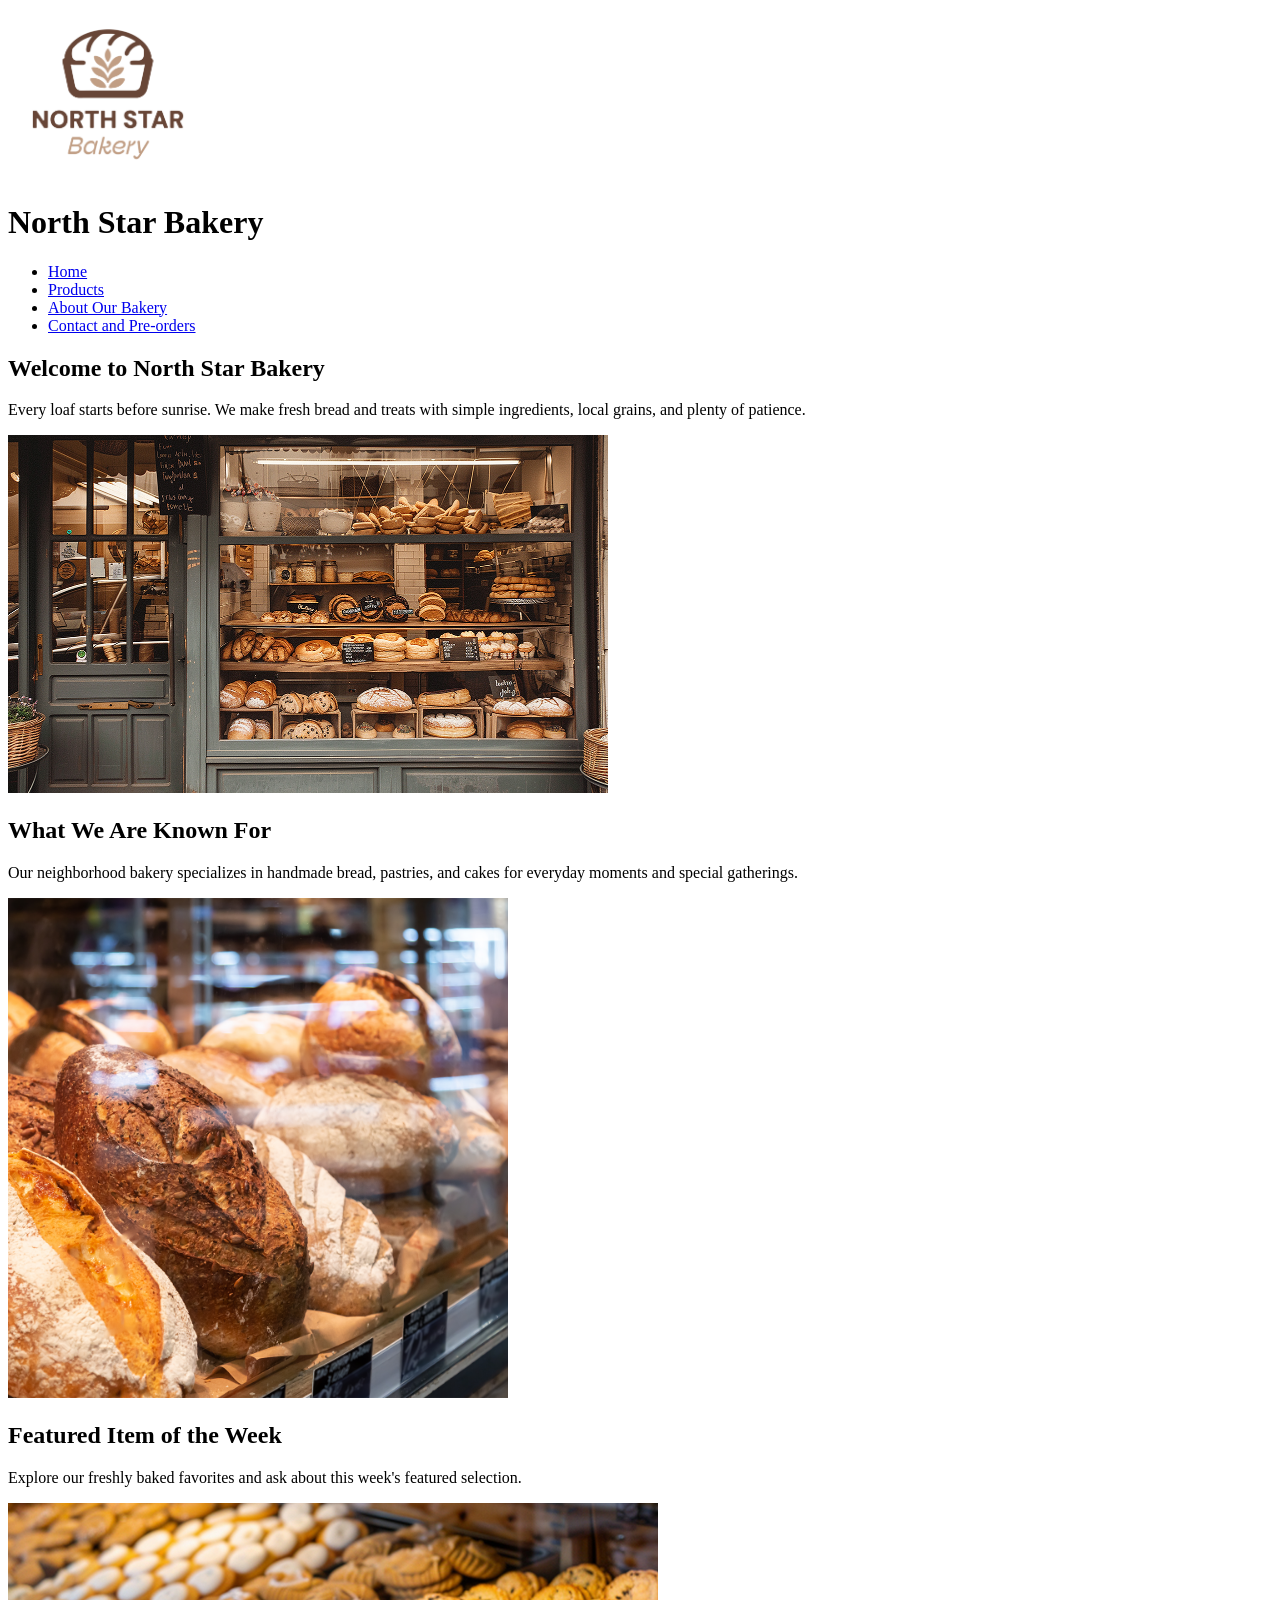
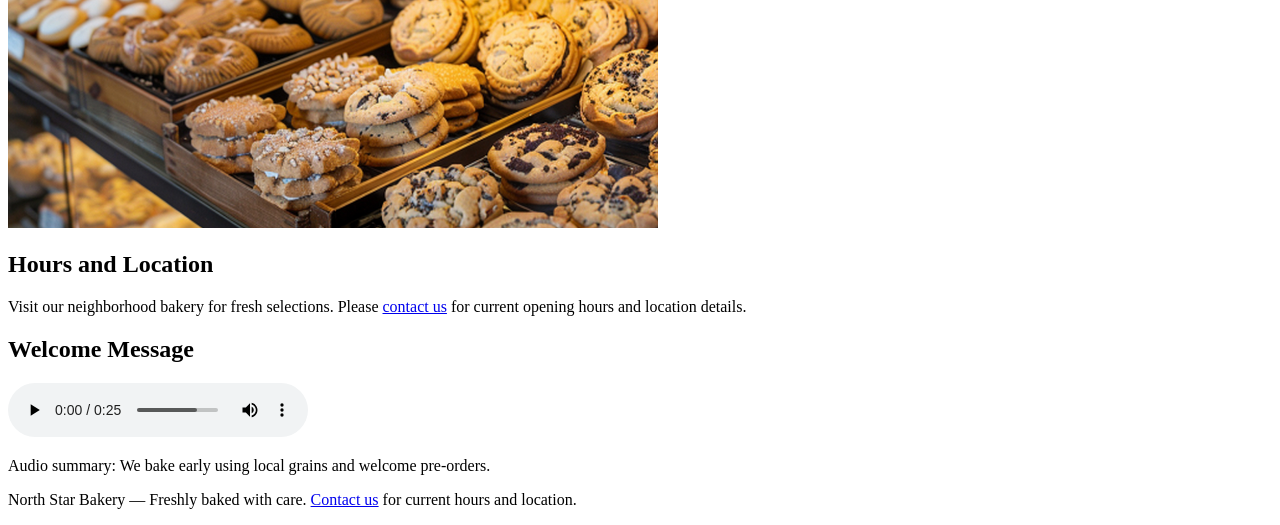
==== index.html @ cafc9424 "Add files via upload" ====
<!DOCTYPE html>
<html lang="en">
<head>
  <meta charset="UTF-8">
  <meta name="viewport" content="width=device-width, initial-scale=1.0">
  <title>Home | North Star Bakery</title>
</head>
<body>
  <header>
    <img src="bakery-logo_c.png" alt="North Star Bakery logo with a loaf of bread" width="200">
    <h1>North Star Bakery</h1>
    <nav aria-label="Main navigation"><ul><li><a href="index.html">Home</a></li><li><a href="products.html">Products</a></li><li><a href="about.html">About Our Bakery</a></li><li><a href="contact.html">Contact and Pre-orders</a></li></ul></nav>
  </header>
  <main>
    <section><h2>Welcome to North Star Bakery</h2><p>Every loaf starts before sunrise. We make fresh bread and treats with simple ingredients, local grains, and plenty of patience.</p><img src="bakery-storefront_c.png" alt="Bakery storefront with bread and pastries displayed in the window" width="600"></section>
    <section><h2>What We Are Known For</h2><p>Our neighborhood bakery specializes in handmade bread, pastries, and cakes for everyday moments and special gatherings.</p><img src="bakery-bread_c.png" alt="Assorted golden and seeded artisan loaves in a bakery display" width="500"></section>
    <section><h2>Featured Item of the Week</h2><p>Explore our freshly baked favorites and ask about this week's featured selection.</p><picture><source media="(max-width: 600px)" srcset="bakery-feature-small_c.png"><img src="bakery-feature-large_c.png" alt="Display of assorted freshly baked cookies and pastries" width="650"></picture></section>
    <section><h2>Hours and Location</h2><p>Visit our neighborhood bakery for fresh selections. Please <a href="contact.html">contact us</a> for current opening hours and location details.</p></section>
    <section><h2>Welcome Message</h2><audio controls><source src="bakery-welcome_c.mp3" type="audio/mpeg">Your browser does not support audio playback. North Star Bakery makes bread before sunrise using simple ingredients and local grains; contact us about pre-orders.</audio><p>Audio summary: We bake early using local grains and welcome pre-orders.</p></section>
  </main>
  <footer><p>North Star Bakery — Freshly baked with care. <a href="contact.html">Contact us</a> for current hours and location.</p></footer>
</body>
</html>
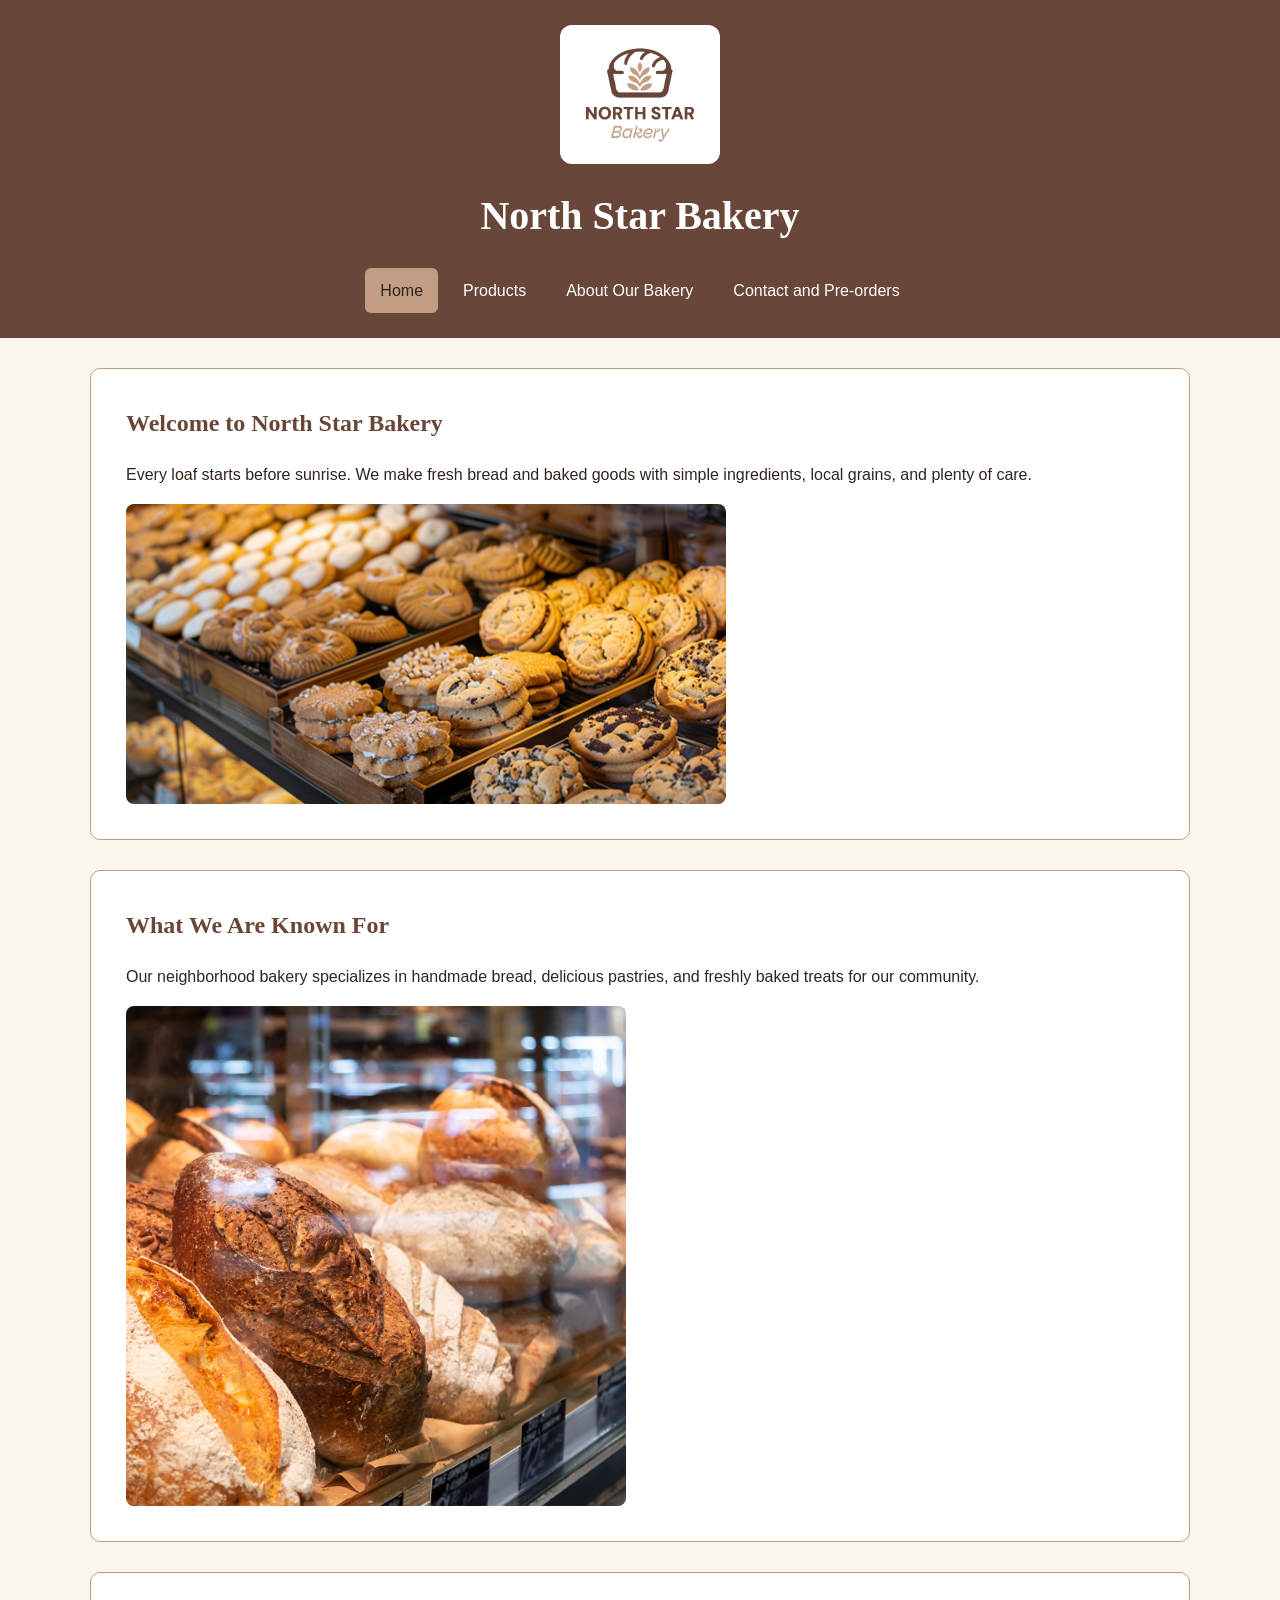
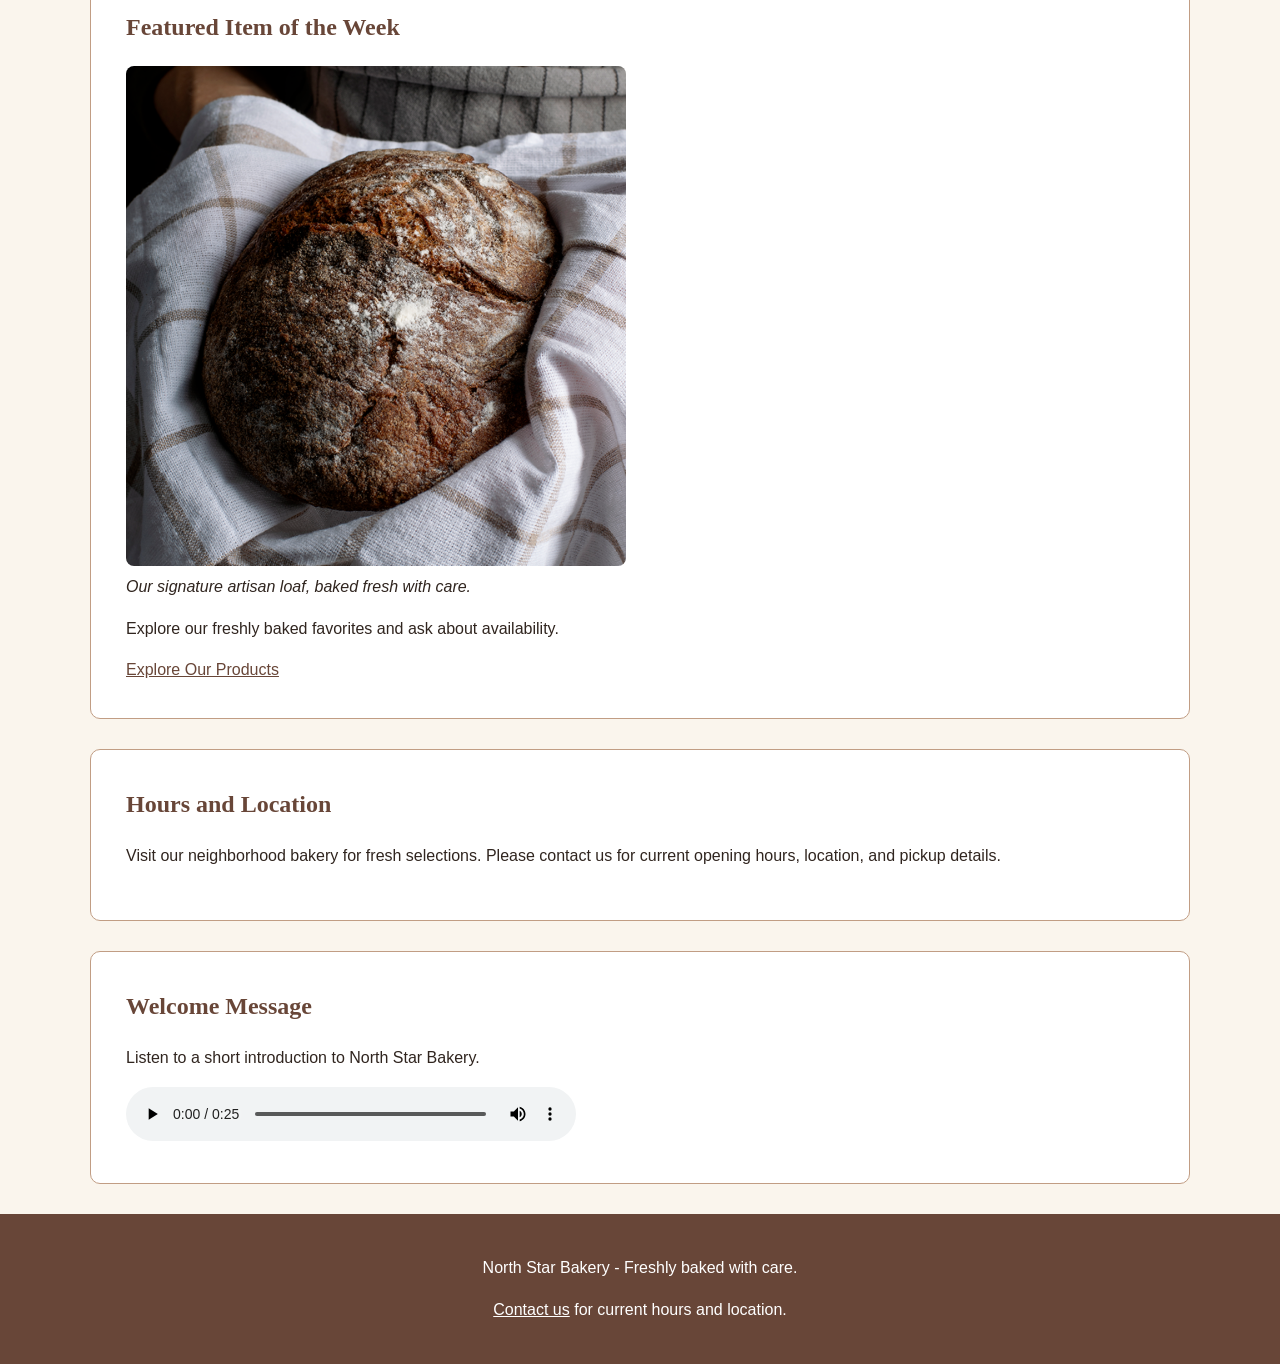
==== commit 35fc5304: "Touchstone 3 Responsive Bakery" ====
--- a/index.html
+++ b/index.html
@@ -1,23 +1,71 @@
+
 <!DOCTYPE html>
 <html lang="en">
 <head>
   <meta charset="UTF-8">
   <meta name="viewport" content="width=device-width, initial-scale=1.0">
   <title>Home | North Star Bakery</title>
+  <link rel="stylesheet" href="style.css">
 </head>
 <body>
   <header>
-    <img src="bakery-logo_c.png" alt="North Star Bakery logo with a loaf of bread" width="200">
+    <img src="bakery-logo_c.png" alt="North Star Bakery logo showing a loaf of bread" width="180">
     <h1>North Star Bakery</h1>
-    <nav aria-label="Main navigation"><ul><li><a href="index.html">Home</a></li><li><a href="products.html">Products</a></li><li><a href="about.html">About Our Bakery</a></li><li><a href="contact.html">Contact and Pre-orders</a></li></ul></nav>
+    <nav aria-label="Main navigation">
+      <ul>
+        <li><a href="index.html" aria-current="page">Home</a></li>
+        <li><a href="products.html">Products</a></li>
+        <li><a href="about.html">About Our Bakery</a></li>
+        <li><a href="contact.html">Contact and Pre-orders</a></li>
+      </ul>
+    </nav>
   </header>
+
   <main>
-    <section><h2>Welcome to North Star Bakery</h2><p>Every loaf starts before sunrise. We make fresh bread and treats with simple ingredients, local grains, and plenty of patience.</p><img src="bakery-storefront_c.png" alt="Bakery storefront with bread and pastries displayed in the window" width="600"></section>
-    <section><h2>What We Are Known For</h2><p>Our neighborhood bakery specializes in handmade bread, pastries, and cakes for everyday moments and special gatherings.</p><img src="bakery-bread_c.png" alt="Assorted golden and seeded artisan loaves in a bakery display" width="500"></section>
-    <section><h2>Featured Item of the Week</h2><p>Explore our freshly baked favorites and ask about this week's featured selection.</p><picture><source media="(max-width: 600px)" srcset="bakery-feature-small_c.png"><img src="bakery-feature-large_c.png" alt="Display of assorted freshly baked cookies and pastries" width="650"></picture></section>
-    <section><h2>Hours and Location</h2><p>Visit our neighborhood bakery for fresh selections. Please <a href="contact.html">contact us</a> for current opening hours and location details.</p></section>
-    <section><h2>Welcome Message</h2><audio controls><source src="bakery-welcome_c.mp3" type="audio/mpeg">Your browser does not support audio playback. North Star Bakery makes bread before sunrise using simple ingredients and local grains; contact us about pre-orders.</audio><p>Audio summary: We bake early using local grains and welcome pre-orders.</p></section>
+    <section>
+      <h2>Welcome to North Star Bakery</h2>
+      <p>Every loaf starts before sunrise. We make fresh bread and baked goods with simple ingredients, local grains, and plenty of care.</p>
+      <picture>
+        <source media="(min-width: 700px)" srcset="bakery-feature-large_c.png">
+        <img src="bakery-feature-small_c.png" alt="Freshly baked goods at North Star Bakery" width="600">
+      </picture>
+    </section>
+
+    <section>
+      <h2>What We Are Known For</h2>
+      <p>Our neighborhood bakery specializes in handmade bread, delicious pastries, and freshly baked treats for our community.</p>
+      <img src="bakery-bread_c.png" alt="Assorted artisan bread displayed at the bakery" width="500">
+    </section>
+
+    <section>
+      <h2>Featured Item of the Week</h2>
+      <figure>
+        <img src="bakery-signature-loaf_c.png" alt="Rustic artisan bread loaf resting on a cloth" width="500">
+        <figcaption>Our signature artisan loaf, baked fresh with care.</figcaption>
+      </figure>
+      <p>Explore our freshly baked favorites and ask about availability.</p>
+      <a href="products.html">Explore Our Products</a>
+    </section>
+
+    <section>
+      <h2>Hours and Location</h2>
+      <p>Visit our neighborhood bakery for fresh selections. Please contact us for current opening hours, location, and pickup details.</p>
+    </section>
+
+    <section>
+      <h2>Welcome Message</h2>
+      <p>Listen to a short introduction to North Star Bakery.</p>
+      <audio controls>
+        <source src="bakery-welcome_c.mp3" type="audio/mpeg">
+        Your browser does not support audio playback.
+        Our bakery makes fresh bread with simple ingredients, local grains, and time.
+      </audio>
+    </section>
   </main>
-  <footer><p>North Star Bakery — Freshly baked with care. <a href="contact.html">Contact us</a> for current hours and location.</p></footer>
+
+  <footer>
+    <p>North Star Bakery - Freshly baked with care.</p>
+    <p><a href="contact.html">Contact us</a> for current hours and location.</p>
+  </footer>
 </body>
 </html>
--- a/style.css
+++ b/style.css
@@ -0,0 +1,199 @@
+
+
+/* North Star Bakery - Main Stylesheet */
+
+:root {
+  --brown: #684638;
+  --cream: #faf5ed;
+  --tan: #c19d84;
+  --dark: #30251f;
+}
+
+* {
+  box-sizing: border-box;
+}
+
+body {
+  margin: 0;
+  background-color: var(--cream);
+  color: var(--dark);
+  font-family: Arial, sans-serif;
+  font-size: 16px;
+  line-height: 1.6;
+}
+
+header {
+  background-color: var(--brown);
+  color: white;
+  text-align: center;
+  padding: 25px 15px;
+}
+
+header img {
+  max-width: 160px;
+  height: auto;
+  background: white;
+  border-radius: 12px;
+  padding: 8px;
+}
+
+h1, h2 {
+  font-family: Georgia, serif;
+}
+
+h1 {
+  font-size: 2rem;
+  margin: 12px 0;
+}
+
+h2 {
+  color: var(--brown);
+  margin-top: 0;
+}
+
+nav ul {
+  display: flex;
+  flex-direction: column;
+  gap: 10px;
+  list-style: none;
+  padding: 0;
+  margin: 20px 0 0;
+}
+
+nav a {
+  display: block;
+  color: white;
+  text-decoration: none;
+  padding: 10px 15px;
+  border-radius: 6px;
+}
+
+nav a:hover,
+nav a:focus,
+nav a[aria-current="page"] {
+  background-color: var(--tan);
+  color: var(--dark);
+}
+
+main {
+  width: 92%;
+  max-width: 1100px;
+  margin: 30px auto;
+  display: flex;
+  flex-direction: column;
+  gap: 24px;
+}
+
+section {
+  background: white;
+  padding: 24px;
+  border-radius: 10px;
+  border: 1px solid var(--tan);
+}
+
+section img,
+picture img,
+figure img {
+  display: block;
+  max-width: 100%;
+  height: auto;
+  border-radius: 8px;
+}
+
+figure {
+  margin: 15px 0;
+}
+
+figcaption {
+  font-style: italic;
+  margin-top: 8px;
+}
+
+a {
+  color: var(--brown);
+}
+
+audio {
+  width: 100%;
+  max-width: 450px;
+}
+
+form {
+  display: flex;
+  flex-direction: column;
+  gap: 20px;
+}
+
+fieldset {
+  border: 1px solid var(--tan);
+  border-radius: 8px;
+  padding: 20px;
+}
+
+legend {
+  font-weight: bold;
+  color: var(--brown);
+}
+
+label {
+  display: block;
+  margin: 12px 0 5px;
+  font-weight: bold;
+}
+
+input,
+select,
+textarea {
+  width: 100%;
+  padding: 12px;
+  border: 1px solid var(--tan);
+  border-radius: 5px;
+  font: inherit;
+}
+
+button {
+  background: var(--brown);
+  color: white;
+  border: none;
+  padding: 14px 24px;
+  border-radius: 6px;
+  font: inherit;
+  cursor: pointer;
+}
+
+button:hover,
+button:focus {
+  background: var(--dark);
+}
+
+footer {
+  background: var(--brown);
+  color: white;
+  text-align: center;
+  padding: 25px;
+}
+
+footer a {
+  color: white;
+}
+
+/* Responsive layout for larger screens */
+@media (min-width: 768px) {
+  nav ul {
+    flex-direction: row;
+    justify-content: center;
+    flex-wrap: wrap;
+  }
+
+  main {
+    gap: 30px;
+  }
+
+  section {
+    padding: 35px;
+  }
+
+  h1 {
+    font-size: 2.5rem;
+  }
+}
